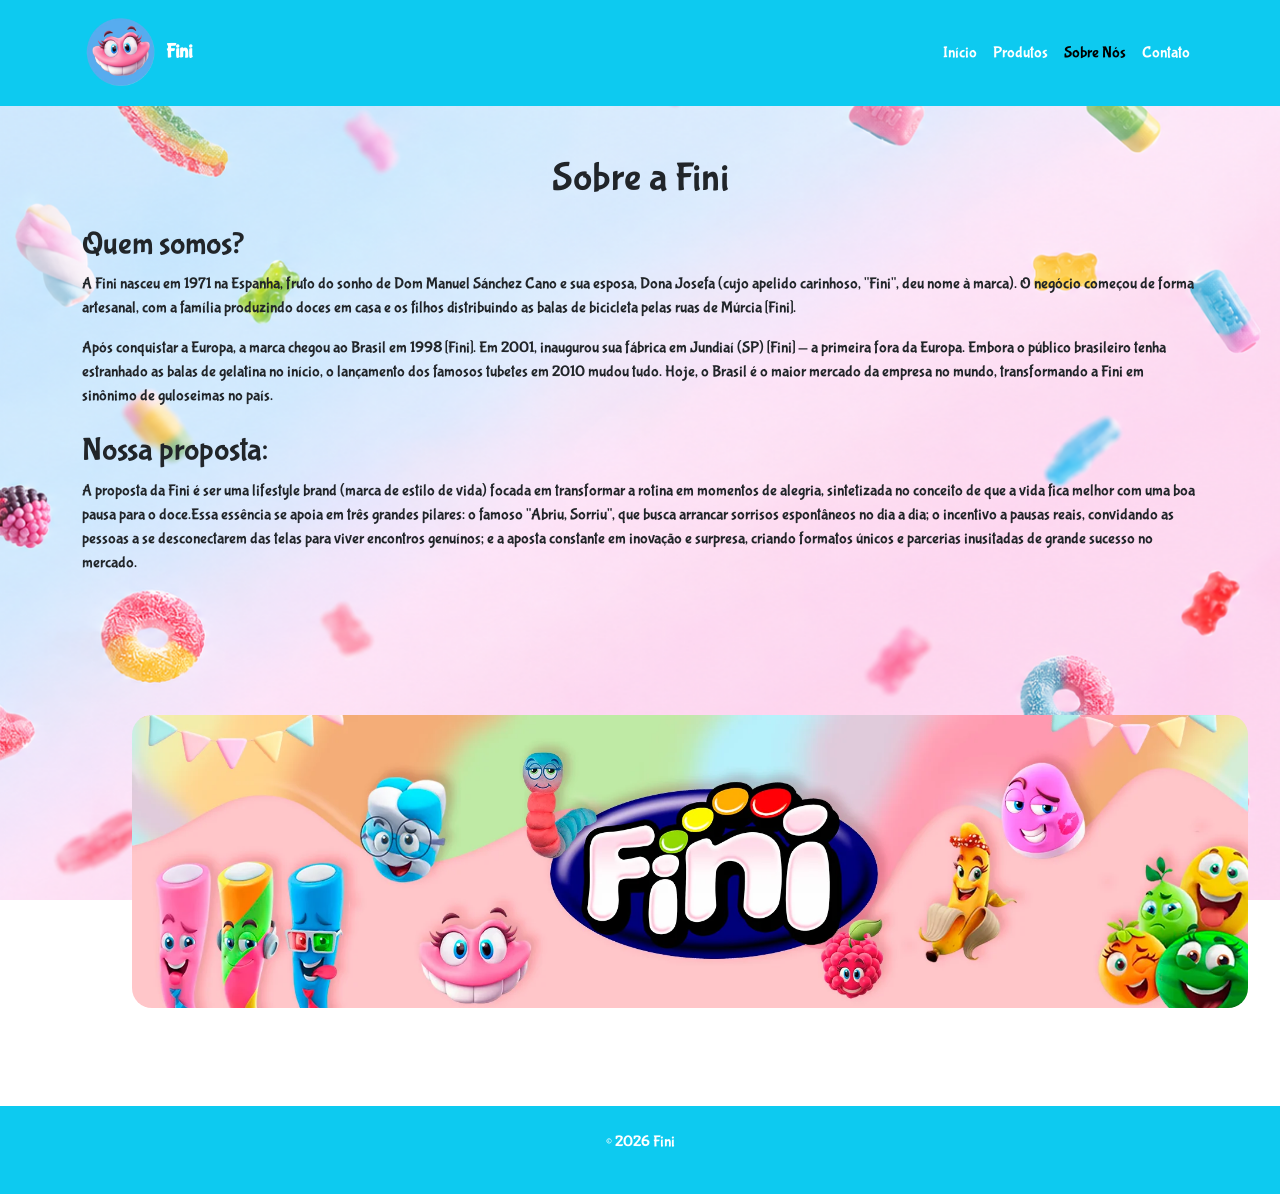
==== sobre.html @ e1259a08 "Add files via upload" ====
<!DOCTYPE html>
<html lang="pt-br">

<head>
    <meta charset="UTF-8">
    <meta name="viewport" content="width=device-width, initial-scale=1.0">

    <link rel="icon" href="Fini_logo.ico" type="image/ico">
    <title>Fini - Sobre Nós</title>

    <link href="https://cdn.jsdelivr.net/npm/bootstrap@5.3.8/dist/css/bootstrap.min.css" rel="stylesheet">

    <link rel="stylesheet" href="style.css">

</head>

<body>

    <nav class="navbar navbar-expand-lg bg-info nav">

        <div class="container">

            <a class="navbar-brand" href="index.html">
                <img src="Fini.ico" class="icon" alt="">
                <strong>Fini</strong>
            </a>

            <button class="navbar-toggler"
                type="button"
                data-bs-toggle="collapse"
                data-bs-target="#menu">

                <span class="navbar-toggler-icon"></span>

            </button>

            <div class="collapse navbar-collapse" id="menu">

                <ul class="navbar-nav ms-auto">

                    <li class="nav-item">
                        <a class="nav-link" href="index.html">
                            Início
                        </a>
                    </li>

                    <li class="nav-item">
                        <a class="nav-link" href="produtos.html">
                            Produtos
                        </a>
                    </li>

                    <li class="nav-item">
                        <a class="nav-link active" href="sobre.html">
                            Sobre Nós
                        </a>
                    </li>

                    <li class="nav-item">
                        <a class="nav-link" href="contato.html">
                            Contato
                        </a>
                    </li>

                </ul>

            </div>

        </div>

    </nav>


    <main class="container mt-5">

        <h1 class="text-center">
            Sobre a Fini
        </h1>

        <div class="mt-4">

            <h2>Quem somos?</h2>

            <p>
A Fini nasceu em 1971 na Espanha, fruto do sonho de Dom Manuel Sánchez Cano e sua esposa, Dona Josefa (cujo apelido carinhoso, "Fini", deu nome à marca). O negócio começou de forma artesanal, com a família produzindo doces em casa e os filhos distribuindo as balas de bicicleta pelas ruas de Múrcia [Fini].

            <p>
Após conquistar a Europa, a marca chegou ao Brasil em 1998 [Fini]. Em 2001, inaugurou sua fábrica em Jundiaí (SP) [Fini] — a primeira fora da Europa. Embora o público brasileiro tenha estranhado as balas de gelatina no início, o lançamento dos famosos tubetes em 2010 mudou tudo. Hoje, o Brasil é o maior mercado da empresa no mundo, transformando a Fini em sinônimo de guloseimas no país.
            </p>

            <h2 class="mt-4">
                Nossa proposta:
            </h2>

            <p>
A proposta da Fini é ser uma lifestyle brand (marca de estilo de vida) focada em transformar a rotina em momentos de alegria, sintetizada no conceito de que a vida fica melhor com uma boa pausa para o doce.Essa essência se apoia em três grandes pilares: o famoso "Abriu, Sorriu", que busca arrancar sorrisos espontâneos no dia a dia; o incentivo a pausas reais, convidando as pessoas a se desconectarem das telas para viver encontros genuínos; e a aposta constante em inovação e surpresa, criando formatos únicos e parcerias inusitadas de grande sucesso no mercado.
            </p>

        </div>

    </main>

    <div class="container mt-4">
        <img src="banner.webp" class="img-fluid" alt="...">
    </div>


    <footer class="text-center mt-5 p-4 bg-info">

        <p>© 2026 Fini</p>

    </footer>


    <script src="https://cdn.jsdelivr.net/npm/bootstrap@5.3.8/dist/js/bootstrap.bundle.min.js"></script>

</body>

</html>
---- style.css ----
@import url('https://fonts.googleapis.com/css2?family=Bubblegum+Sans&display=swap');



.navbar-brand {
    color: white;
}

.nav-link :active {
    color: white;
}

.nav-link {
    color: white;
}

.icon {
    width: 80px;
    height: auto;
}

.tabela {
    border: 2px solid #e48888;
    width: 100%;
    font-family: "Bubblegum Sans", sans-serif;
    margin-top: 20px;
}

.tabela td {
    background-color:rgb(247, 239, 170);
}

.tabela tbody tr:nth-child(even) {
    background-color: #dfb953;
}

.tabela th {
color: rgb(29, 52, 155);
}


.img-fluid{
    width: 100%;
    height: auto;
    border-radius: 20px;
    margin-top: 100px;
    margin-left: 50px;
    margin-right: 50px;
    margin-bottom: 50px;
}

.img-doce {
    justify-content: center;
    align-items: center;
    width: 130px;
    height: auto;
    border-radius: 10px;
}

body {
   font-family: "Bubblegum Sans", sans-serif;
    background-image: url(Background.png);
   background-size: cover;
   background-position: center;
   background-attachment: fixed;
   min-height: 100vh; /* Garante que o fundo ocupe a tela inteira mesmo sem texto */
    display: flex;
    flex-direction: column;
    margin: 0;       
}

main, .conteudo-principal { 
    flex: 1; 
}

footer {
color: white;
width: 100%;
margin: auto;
}
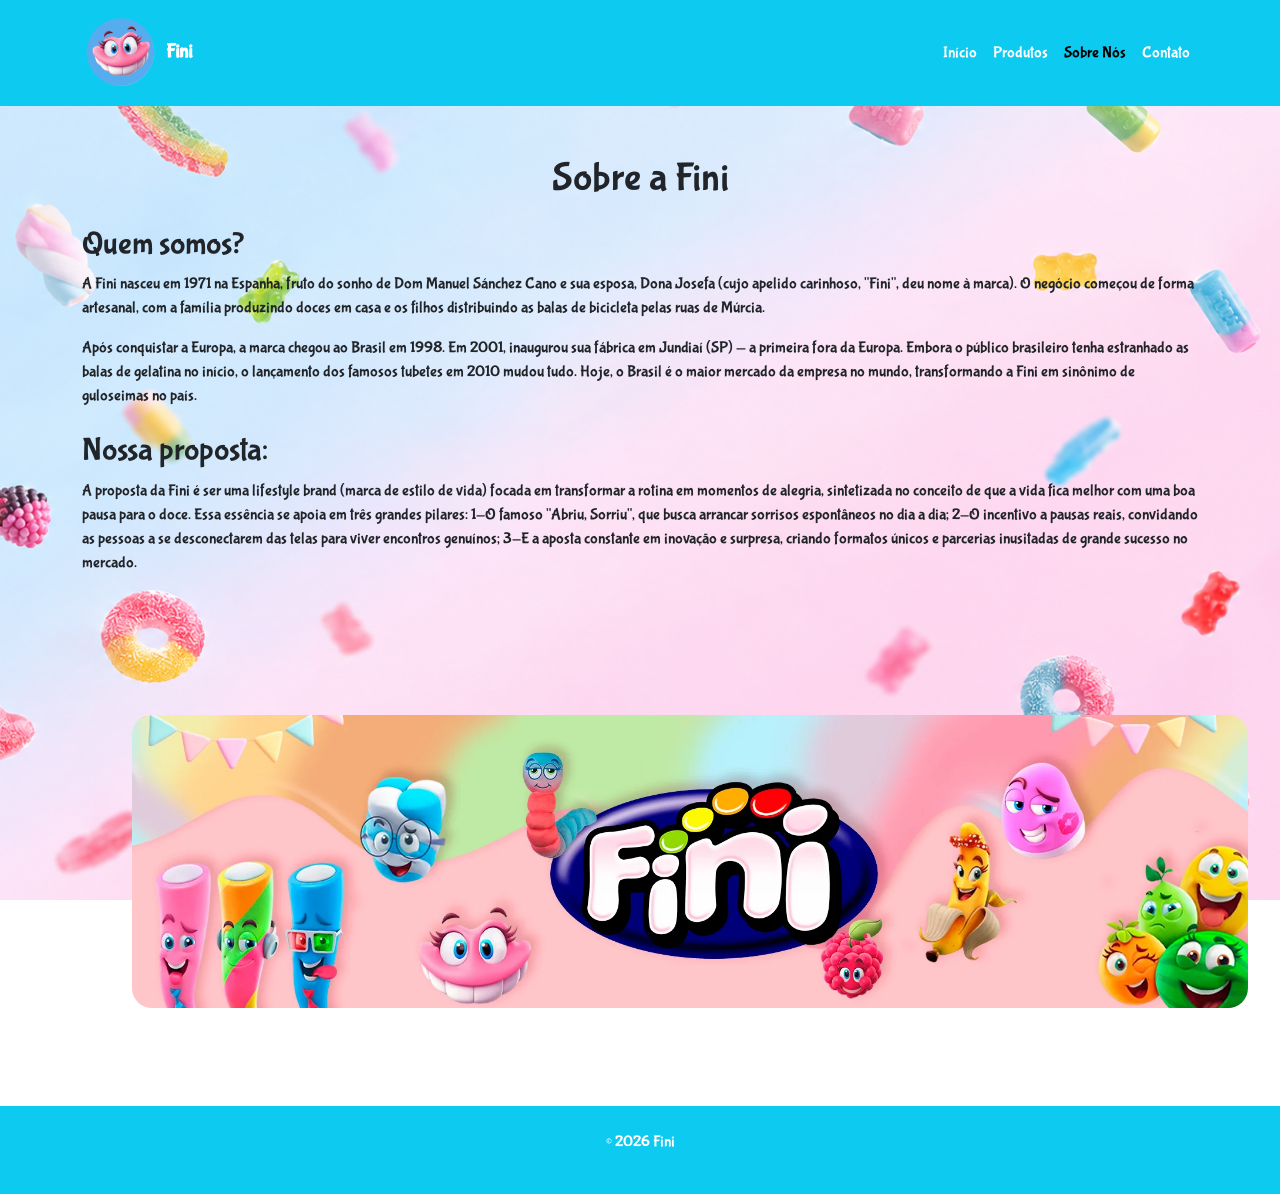
==== commit 8a9f4a64: "Add files via upload" ====
--- a/sobre.html
+++ b/sobre.html
@@ -82,10 +82,10 @@
             <h2>Quem somos?</h2>
 
             <p>
-A Fini nasceu em 1971 na Espanha, fruto do sonho de Dom Manuel Sánchez Cano e sua esposa, Dona Josefa (cujo apelido carinhoso, "Fini", deu nome à marca). O negócio começou de forma artesanal, com a família produzindo doces em casa e os filhos distribuindo as balas de bicicleta pelas ruas de Múrcia [Fini].
+A Fini nasceu em 1971 na Espanha, fruto do sonho de Dom Manuel Sánchez Cano e sua esposa, Dona Josefa (cujo apelido carinhoso, "Fini", deu nome à marca). O negócio começou de forma artesanal, com a família produzindo doces em casa e os filhos distribuindo as balas de bicicleta pelas ruas de Múrcia.
 
             <p>
-Após conquistar a Europa, a marca chegou ao Brasil em 1998 [Fini]. Em 2001, inaugurou sua fábrica em Jundiaí (SP) [Fini] — a primeira fora da Europa. Embora o público brasileiro tenha estranhado as balas de gelatina no início, o lançamento dos famosos tubetes em 2010 mudou tudo. Hoje, o Brasil é o maior mercado da empresa no mundo, transformando a Fini em sinônimo de guloseimas no país.
+Após conquistar a Europa, a marca chegou ao Brasil em 1998. Em 2001, inaugurou sua fábrica em Jundiaí (SP) — a primeira fora da Europa. Embora o público brasileiro tenha estranhado as balas de gelatina no início, o lançamento dos famosos tubetes em 2010 mudou tudo. Hoje, o Brasil é o maior mercado da empresa no mundo, transformando a Fini em sinônimo de guloseimas no país.
             </p>
 
             <h2 class="mt-4">
@@ -93,7 +93,7 @@
             </h2>
 
             <p>
-A proposta da Fini é ser uma lifestyle brand (marca de estilo de vida) focada em transformar a rotina em momentos de alegria, sintetizada no conceito de que a vida fica melhor com uma boa pausa para o doce.Essa essência se apoia em três grandes pilares: o famoso "Abriu, Sorriu", que busca arrancar sorrisos espontâneos no dia a dia; o incentivo a pausas reais, convidando as pessoas a se desconectarem das telas para viver encontros genuínos; e a aposta constante em inovação e surpresa, criando formatos únicos e parcerias inusitadas de grande sucesso no mercado.
+A proposta da Fini é ser uma lifestyle brand (marca de estilo de vida) focada em transformar a rotina em momentos de alegria, sintetizada no conceito de que a vida fica melhor com uma boa pausa para o doce. Essa essência se apoia em três grandes pilares: 1-O famoso "Abriu, Sorriu", que busca arrancar sorrisos espontâneos no dia a dia; 2-O incentivo a pausas reais, convidando as pessoas a se desconectarem das telas para viver encontros genuínos; 3-E a aposta constante em inovação e surpresa, criando formatos únicos e parcerias inusitadas de grande sucesso no mercado.
             </p>
 
         </div>
